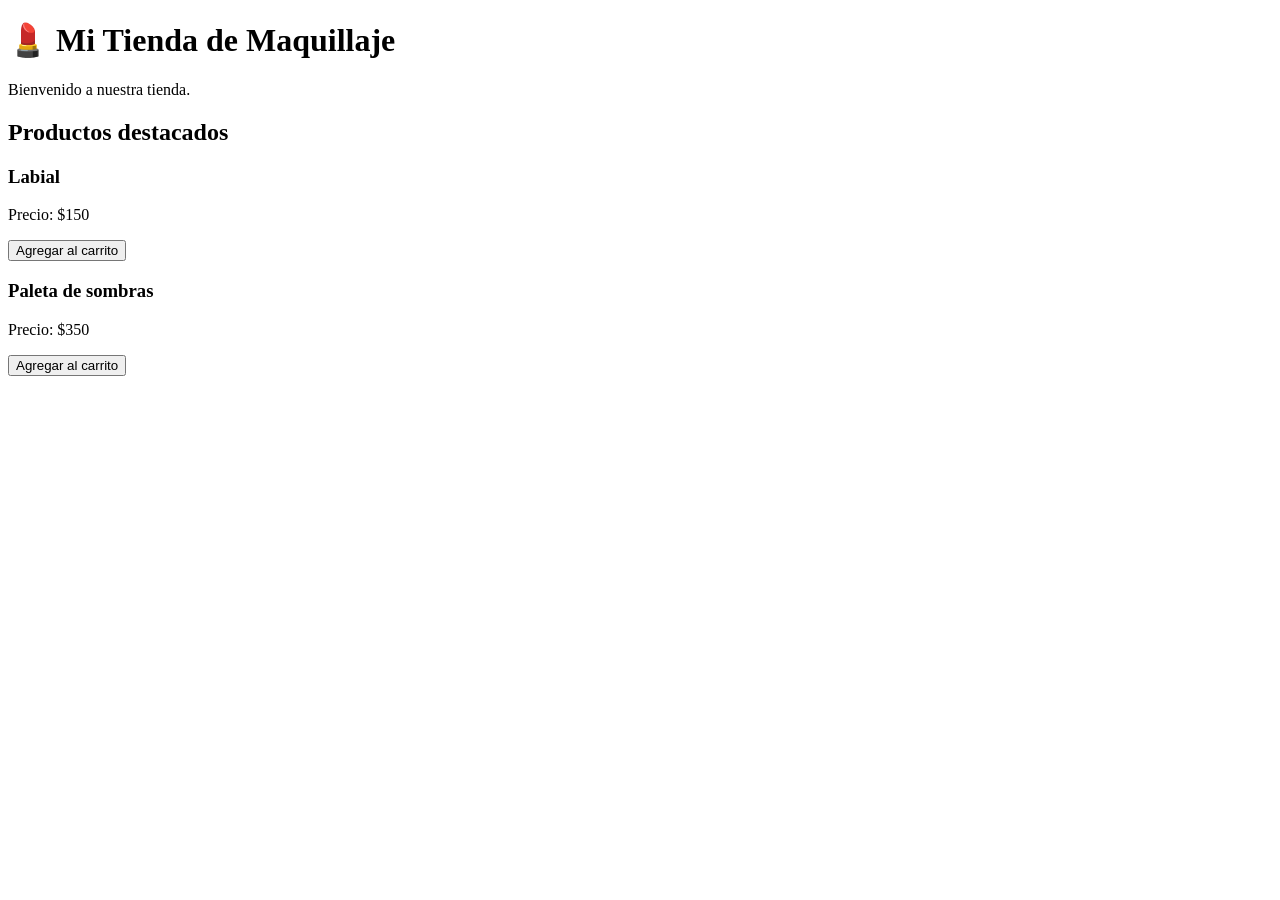
==== index.html @ 60d58ac3 "Add initial HTML structure for makeup store" ====
<!DOCTYPE html>
<html lang="es">
<head>
    <meta charset="UTF-8">
    <meta name="viewport" content="width=device-width, initial-scale=1.0">
    <title>Mi Tienda de Maquillaje</title>
</head>
 
<body>
 
    <h1>💄 Mi Tienda de Maquillaje</h1>
 
    <p>Bienvenido a nuestra tienda.</p>
 
    <h2>Productos destacados</h2>
 
    <div>
        <h3>Labial</h3>
        <p>Precio: $150</p>
        <button>Agregar al carrito</button>
    </div>
 
    <div>
        <h3>Paleta de sombras</h3>
        <p>Precio: $350</p>
        <button>Agregar al carrito</button>
    </div>
 
</body>
</html>
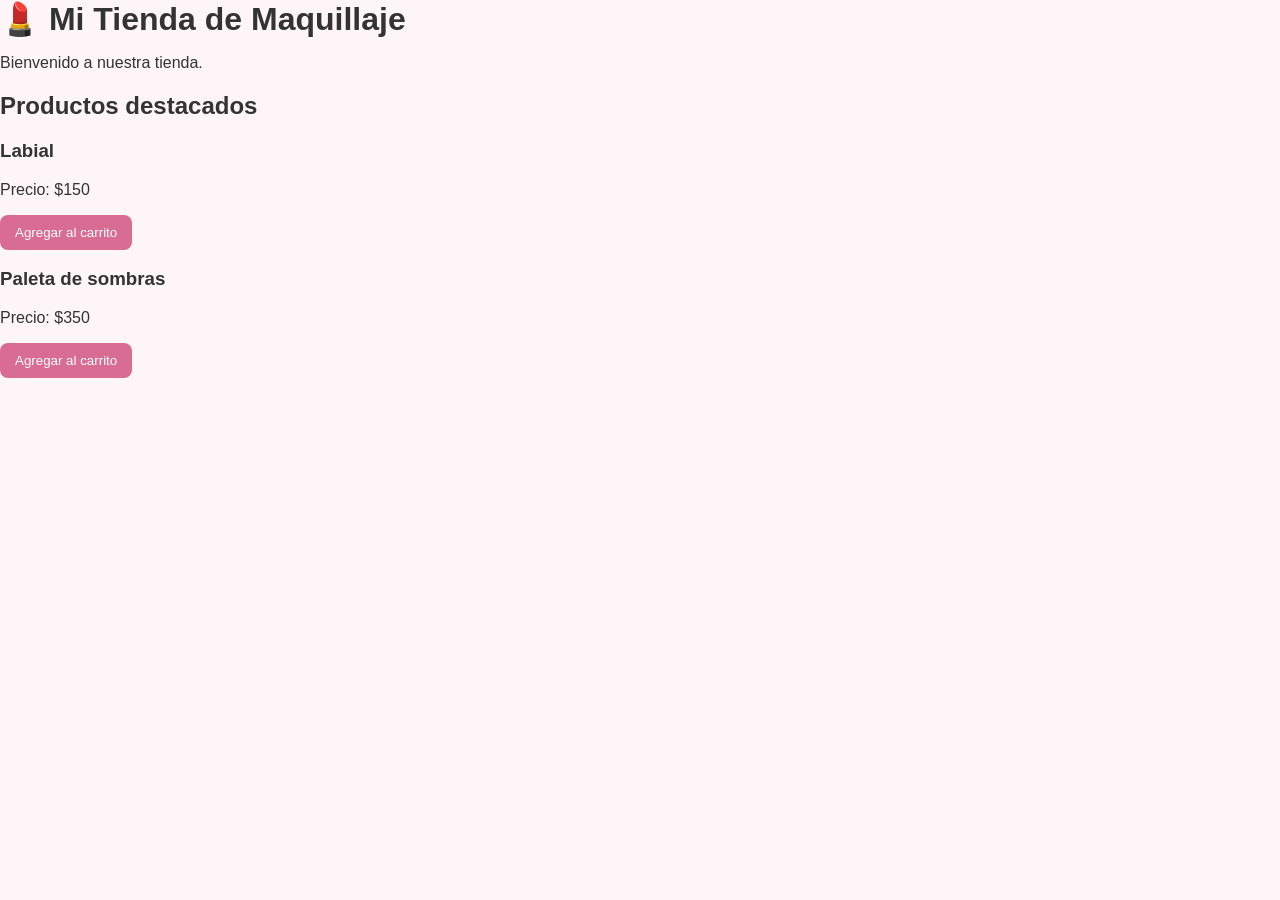
==== commit 2f6e6437: "Add link to estilos.css in index.html" ====
--- a/index.html
+++ b/index.html
@@ -3,6 +3,7 @@
 <head>
     <meta charset="UTF-8">
     <meta name="viewport" content="width=device-width, initial-scale=1.0">
+    <link rel="stylesheet" href="estilos.css">
     <title>Mi Tienda de Maquillaje</title>
 </head>
  
--- a/estilos.css
+++ b/estilos.css
@@ -0,0 +1,47 @@
+body {
+    font-family: Arial, sans-serif;
+    margin: 0;
+    background-color: #fdf5f8;
+    color: #333;
+}
+ 
+header {
+    background-color: #d96c92;
+    color: white;
+    text-align: center;
+    padding: 25px;
+}
+ 
+h1 {
+    margin: 0;
+}
+ 
+.productos {
+    display: flex;
+    justify-content: center;
+    gap: 30px;
+    padding: 40px;
+}
+ 
+.producto {
+    background-color: white;
+    padding: 25px;
+    width: 200px;
+    text-align: center;
+    border-radius: 15px;
+    box-shadow: 0 4px 10px rgba(0, 0, 0, 0.1);
+}
+ 
+button {
+    background-color: #d96c92;
+    color: white;
+    border: none;
+    padding: 10px 15px;
+    border-radius: 8px;
+    cursor: pointer;
+}
+ 
+button:hover {
+    background-color: #b94f75;
+}
+ 
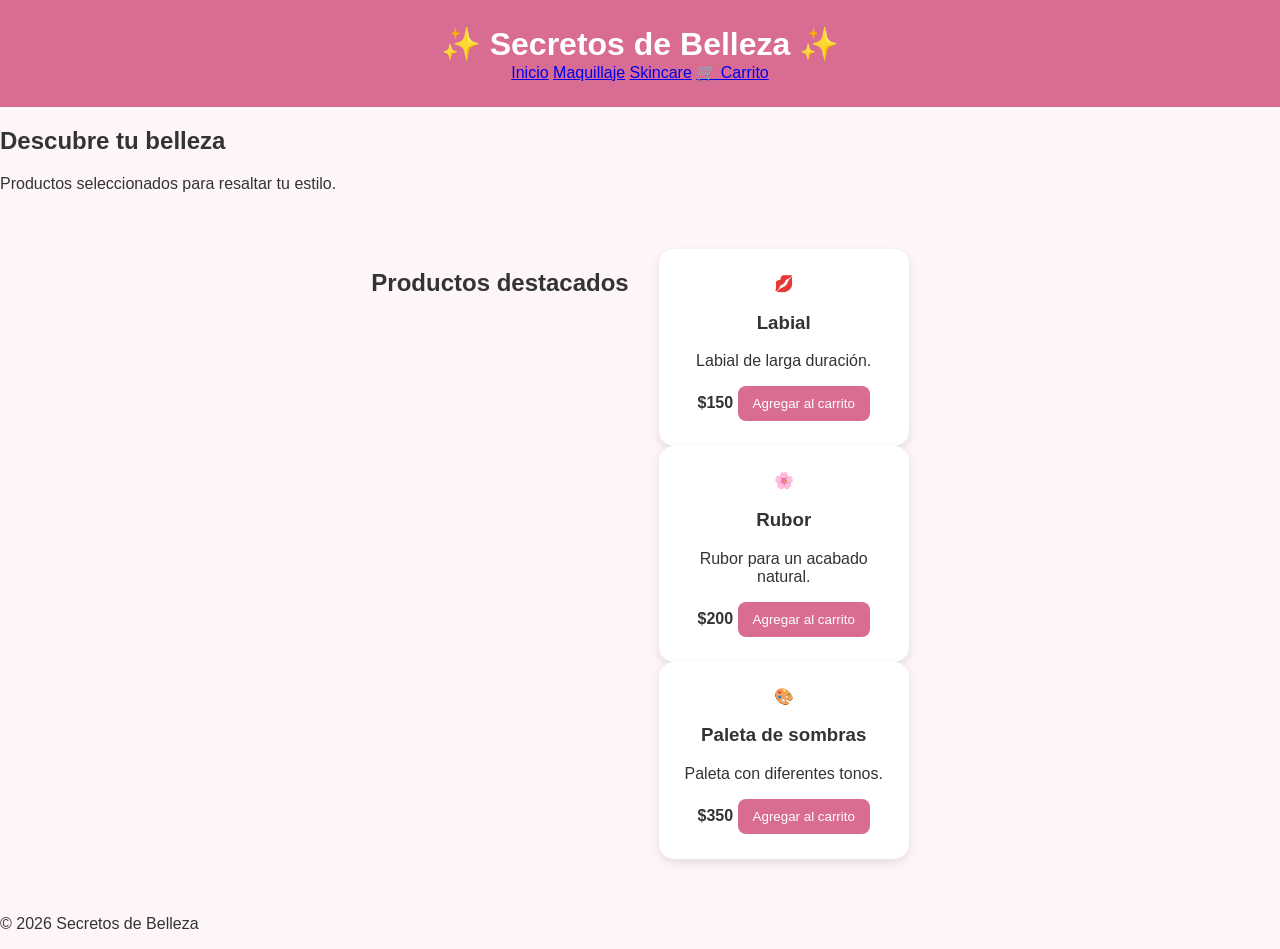
==== commit 85933981: "Update store name and enhance product sections" ====
--- a/index.html
+++ b/index.html
@@ -1,31 +1,113 @@
 <!DOCTYPE html>
 <html lang="es">
+ 
 <head>
     <meta charset="UTF-8">
     <meta name="viewport" content="width=device-width, initial-scale=1.0">
+ 
     <link rel="stylesheet" href="estilos.css">
-    <title>Mi Tienda de Maquillaje</title>
+ 
+    <title>Secretos de Belleza</title>
 </head>
  
 <body>
  
-    <h1>💄 Mi Tienda de Maquillaje</h1>
+    <header class="encabezado">
  
-    <p>Bienvenido a nuestra tienda.</p>
+        <h1>✨ Secretos de Belleza ✨</h1>
  
-    <h2>Productos destacados</h2>
+        <nav>
+            <a href="#">Inicio</a>
+            <a href="#">Maquillaje</a>
+            <a href="#">Skincare</a>
+            <a href="#">🛒 Carrito</a>
+        </nav>
  
-    <div>
-        <h3>Labial</h3>
-        <p>Precio: $150</p>
-        <button>Agregar al carrito</button>
-    </div>
+    </header>
  
-    <div>
-        <h3>Paleta de sombras</h3>
-        <p>Precio: $350</p>
-        <button>Agregar al carrito</button>
-    </div>
+ 
+    <main>
+ 
+        <section class="bienvenida">
+ 
+            <h2>Descubre tu belleza</h2>
+ 
+            <p>
+                Productos seleccionados para resaltar tu estilo.
+            </p>
+ 
+        </section>
+ 
+ 
+        <section class="productos">
+ 
+            <h2>Productos destacados</h2>
+ 
+            <div class="lista-productos">
+ 
+                <div class="producto">
+ 
+                    <div class="imagen-producto">
+                        💋
+                    </div>
+ 
+                    <h3>Labial</h3>
+ 
+                    <p>Labial de larga duración.</p>
+ 
+                    <strong>$150</strong>
+ 
+                    <button>Agregar al carrito</button>
+ 
+                </div>
+ 
+ 
+                <div class="producto">
+ 
+                    <div class="imagen-producto">
+                        🌸
+                    </div>
+ 
+                    <h3>Rubor</h3>
+ 
+                    <p>Rubor para un acabado natural.</p>
+ 
+                    <strong>$200</strong>
+ 
+                    <button>Agregar al carrito</button>
+ 
+                </div>
+ 
+ 
+                <div class="producto">
+ 
+                    <div class="imagen-producto">
+                        🎨
+                    </div>
+ 
+                    <h3>Paleta de sombras</h3>
+ 
+                    <p>Paleta con diferentes tonos.</p>
+ 
+                    <strong>$350</strong>
+ 
+                    <button>Agregar al carrito</button>
+ 
+                </div>
+ 
+            </div>
+ 
+        </section>
+ 
+    </main>
+ 
+ 
+    <footer>
+ 
+        <p>© 2026 Secretos de Belleza</p>
+ 
+    </footer>
  
 </body>
+ 
 </html>
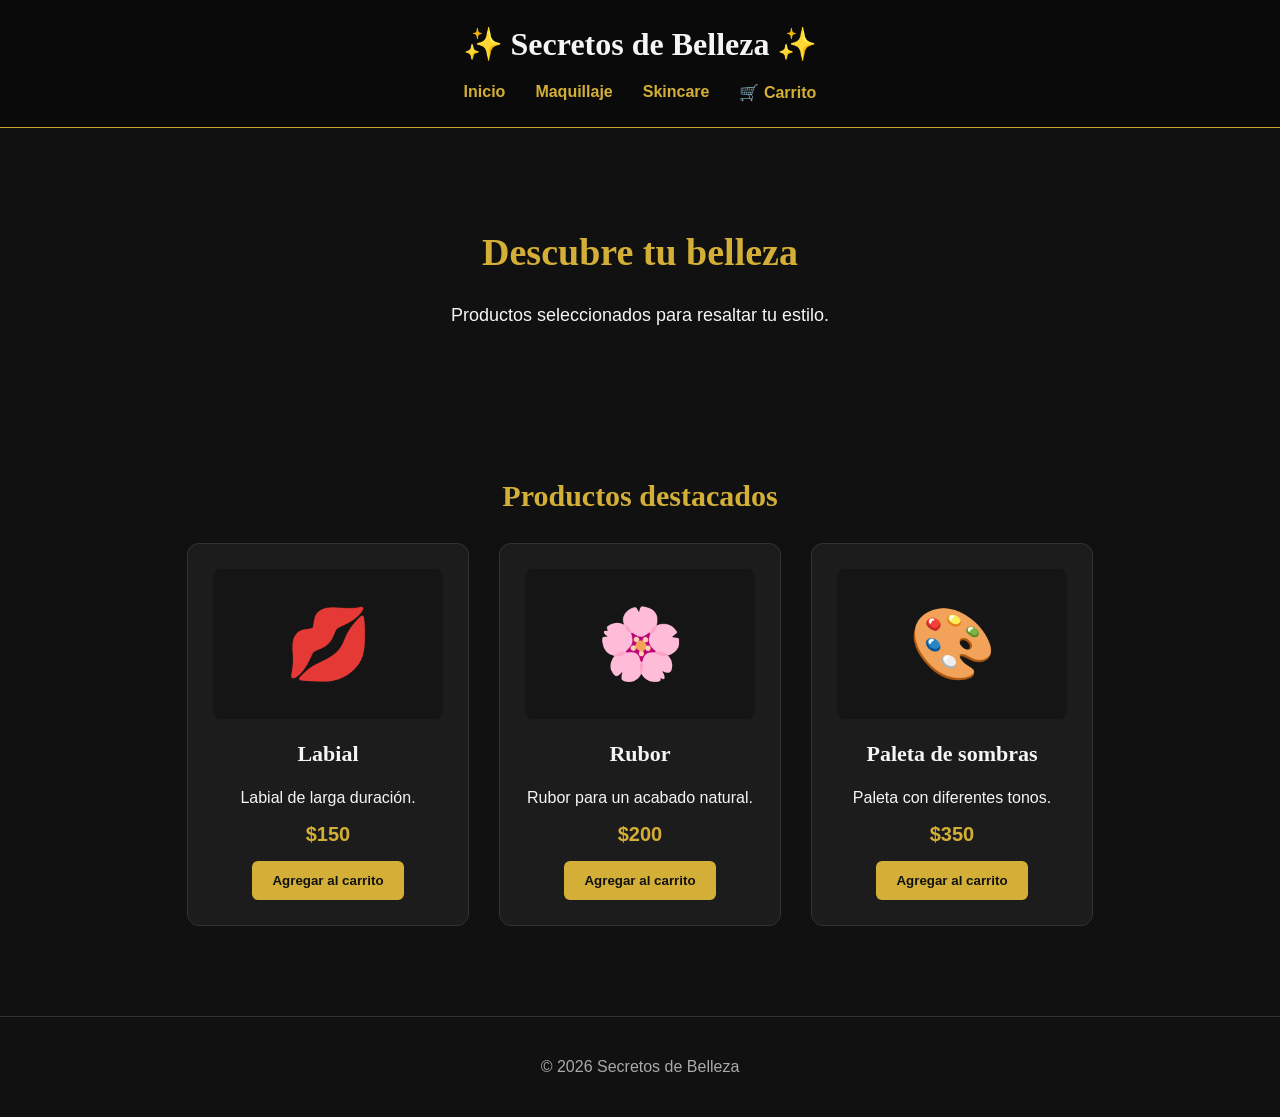
==== commit 04e60a72: "Add script tag for external JavaScript file" ====
--- a/index.html
+++ b/index.html
@@ -107,6 +107,8 @@
         <p>© 2026 Secretos de Belleza</p>
  
     </footer>
+
+ <script src="script.js"></script>
  
 </body>
  
--- a/estilos.css
+++ b/estilos.css
@@ -1,40 +1,161 @@
+/* Diseño general */
+ 
 body {
+    margin: 0;
     font-family: Arial, sans-serif;
-    margin: 0;
-    background-color: #fdf5f8;
-    color: #333;
+    background-color: #111111;
+    color: #f5f5f5;
 }
  
-header {
-    background-color: #d96c92;
-    color: white;
+ 
+/* Encabezado */
+ 
+.encabezado {
+    background-color: #0a0a0a;
+    padding: 25px;
     text-align: center;
-    padding: 25px;
+    border-bottom: 1px solid #c9a227;
 }
  
-h1 {
-    margin: 0;
+.encabezado h1 {
+    margin: 0 0 20px;
+    font-family: Georgia, serif;
+    font-size: 32px;
 }
  
-.productos {
+ 
+/* Menú */
+ 
+nav {
     display: flex;
     justify-content: center;
     gap: 30px;
-    padding: 40px;
 }
  
-.producto {
-    background-color: white;
-    padding: 25px;
-    width: 200px;
-    text-align: center;
-    border-radius: 15px;
-    box-shadow: 0 4px 10px rgba(0, 0, 0, 0.1);
+nav a {
+    color: #d4af37;
+    text-decoration: none;
+    font-weight: bold;
 }
  
+nav a:hover {
+    color: white;
+}
+ 
+ 
+/* Bienvenida */
+ 
+.bienvenida {
+    text-align: center;
+    padding: 70px 20px;
+}
+ 
+.bienvenida h2 {
+    font-family: Georgia, serif;
+    font-size: 38px;
+    color: #d4af37;
+}
+ 
+.bienvenida p {
+    font-size: 18px;
+}
+ 
+ 
+/* Productos */
+ 
+.productos {
+    padding: 40px 20px;
+    text-align: center;
+}
+ 
+.productos h2 {
+    font-family: Georgia, serif;
+    font-size: 30px;
+    color: #d4af37;
+}
+ 
+ 
+.lista-productos {
+    display: flex;
+    justify-content: center;
+    gap: 30px;
+    flex-wrap: wrap;
+    margin-top: 30px;
+}
+ 
+ 
+/* Tarjetas */
+ 
+.producto {
+    background-color: #1c1c1c;
+    width: 230px;
+    padding: 25px;
+    border: 1px solid #333333;
+    border-radius: 12px;
+    transition: transform 0.3s;
+}
+ 
+.producto:hover {
+    transform: translateY(-8px);
+    border-color: #d4af37;
+}
+ 
+ 
+/* Imagen */
+ 
+.imagen-producto {
+    height: 150px;
+    display: flex;
+    justify-content: center;
+    align-items: center;
+    font-size: 70px;
+    background-color: #151515;
+    border-radius: 8px;
+    margin-bottom: 20px;
+}
+ 
+ 
+/* Información */
+ 
+.producto h3 {
+    font-family: Georgia, serif;
+    font-size: 22px;
+}
+ 
+.producto strong {
+    display: block;
+    color: #d4af37;
+    font-size: 20px;
+    margin: 15px 0;
+}
+ 
+ 
+/* Botón */
+ 
 button {
-    background-color: #d96c92;
-    color: white;
+    background-color: #d4af37;
+    color: #111111;
+    border: none;
+    padding: 12px 20px;
+    border-radius: 6px;
+    font-weight: bold;
+    cursor: pointer;
+}
+ 
+button:hover {
+    background-color: #f0d36b;
+}
+ 
+ 
+/* Pie de página */
+ 
+footer {
+    text-align: center;
+    padding: 25px;
+    margin-top: 50px;
+    border-top: 1px solid #333333;
+    color: #aaaaaa;
+}
     border: none;
     padding: 10px 15px;
     border-radius: 8px;
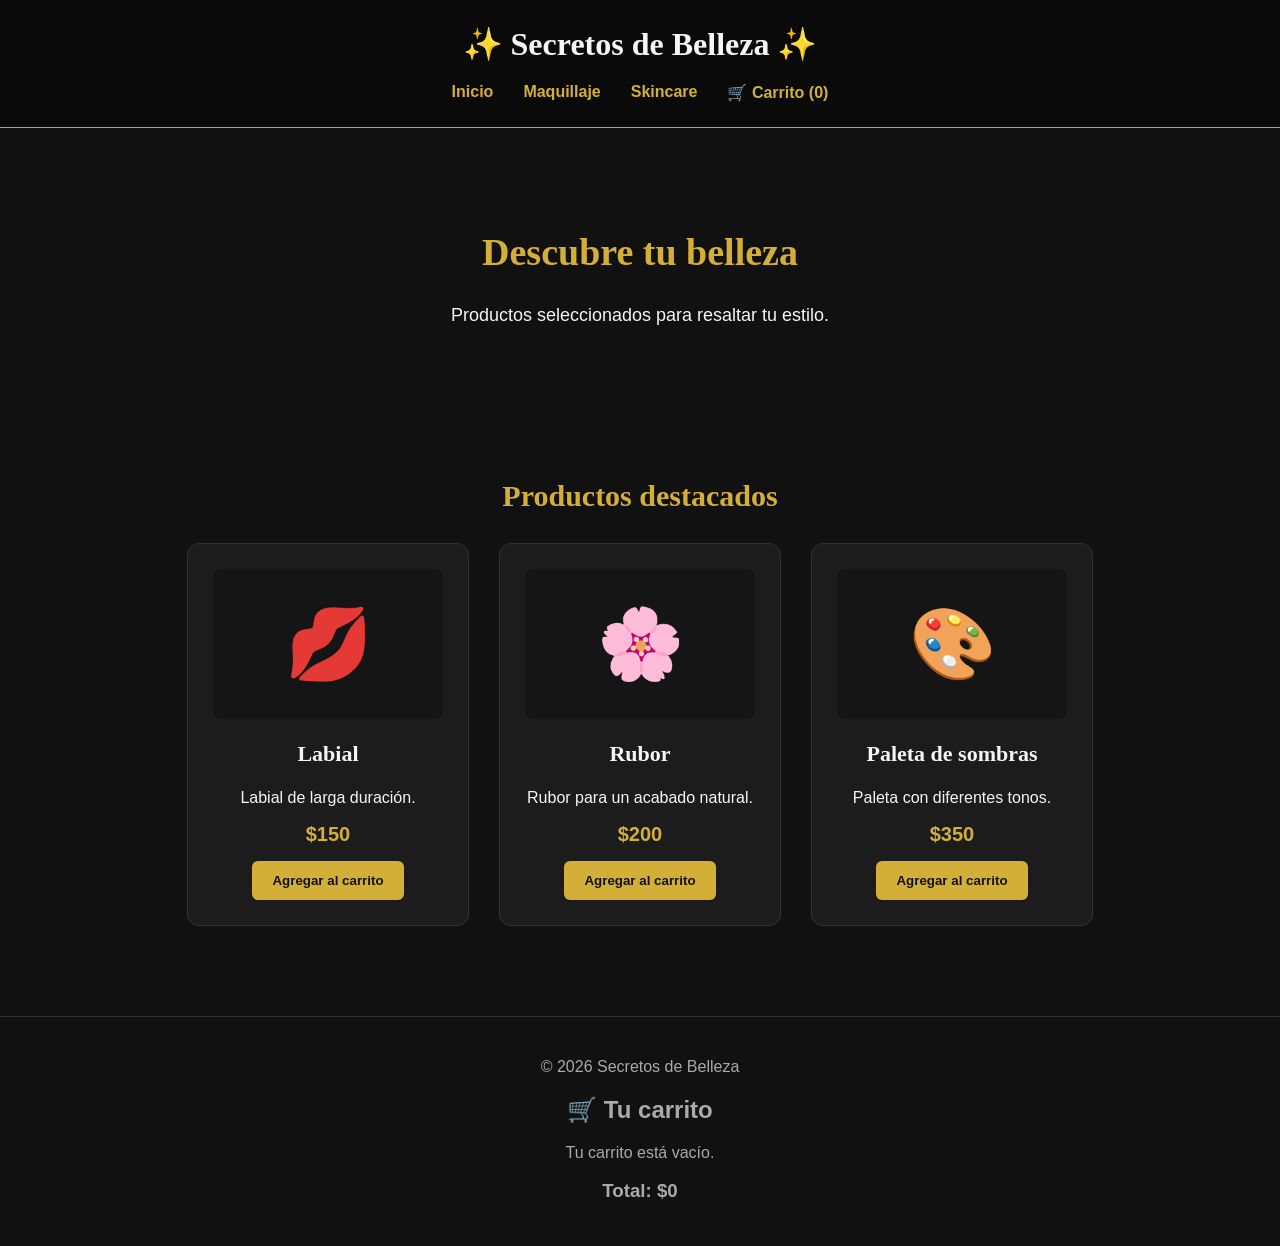
==== commit 89ddbfb3: "Implement shopping cart section in index.html Added a shopping cart section with total and item coun" ====
--- a/index.html
+++ b/index.html
@@ -20,7 +20,8 @@
             <a href="#">Inicio</a>
             <a href="#">Maquillaje</a>
             <a href="#">Skincare</a>
-            <a href="#">🛒 Carrito</a>
+            <a href="#carrito">🛒 Carrito (<span id="contador-carrito">0</span>)</a>
+ 
         </nav>
  
     </header>
@@ -57,7 +58,9 @@
  
                     <strong>$150</strong>
  
-                    <button>Agregar al carrito</button>
+                   <button onclick="agregarAlCarrito('Labial', 150)">
+    Agregar al carrito
+</button>
  
                 </div>
  
@@ -74,7 +77,10 @@
  
                     <strong>$200</strong>
  
-                    <button>Agregar al carrito</button>
+                    <button onclick="agregarAlCarrito('Rubor', 200)">
+    Agregar al carrito
+</button>
+ 
  
                 </div>
  
@@ -91,7 +97,9 @@
  
                     <strong>$350</strong>
  
-                    <button>Agregar al carrito</button>
+                    <button onclick="agregarAlCarrito('Paleta de sombras', 350)">
+    Agregar al carrito
+</button>
  
                 </div>
  
@@ -105,7 +113,18 @@
     <footer>
  
         <p>© 2026 Secretos de Belleza</p>
+ <section id="carrito" class="carrito">
  
+    <h2>🛒 Tu carrito</h2>
+ 
+    <div id="lista-carrito">
+        <p>Tu carrito está vacío.</p>
+    </div>
+ 
+    <h3>Total: $<span id="total-carrito">0</span></h3>
+ 
+</section>
+     
     </footer>
 
  <script src="script.js"></script>
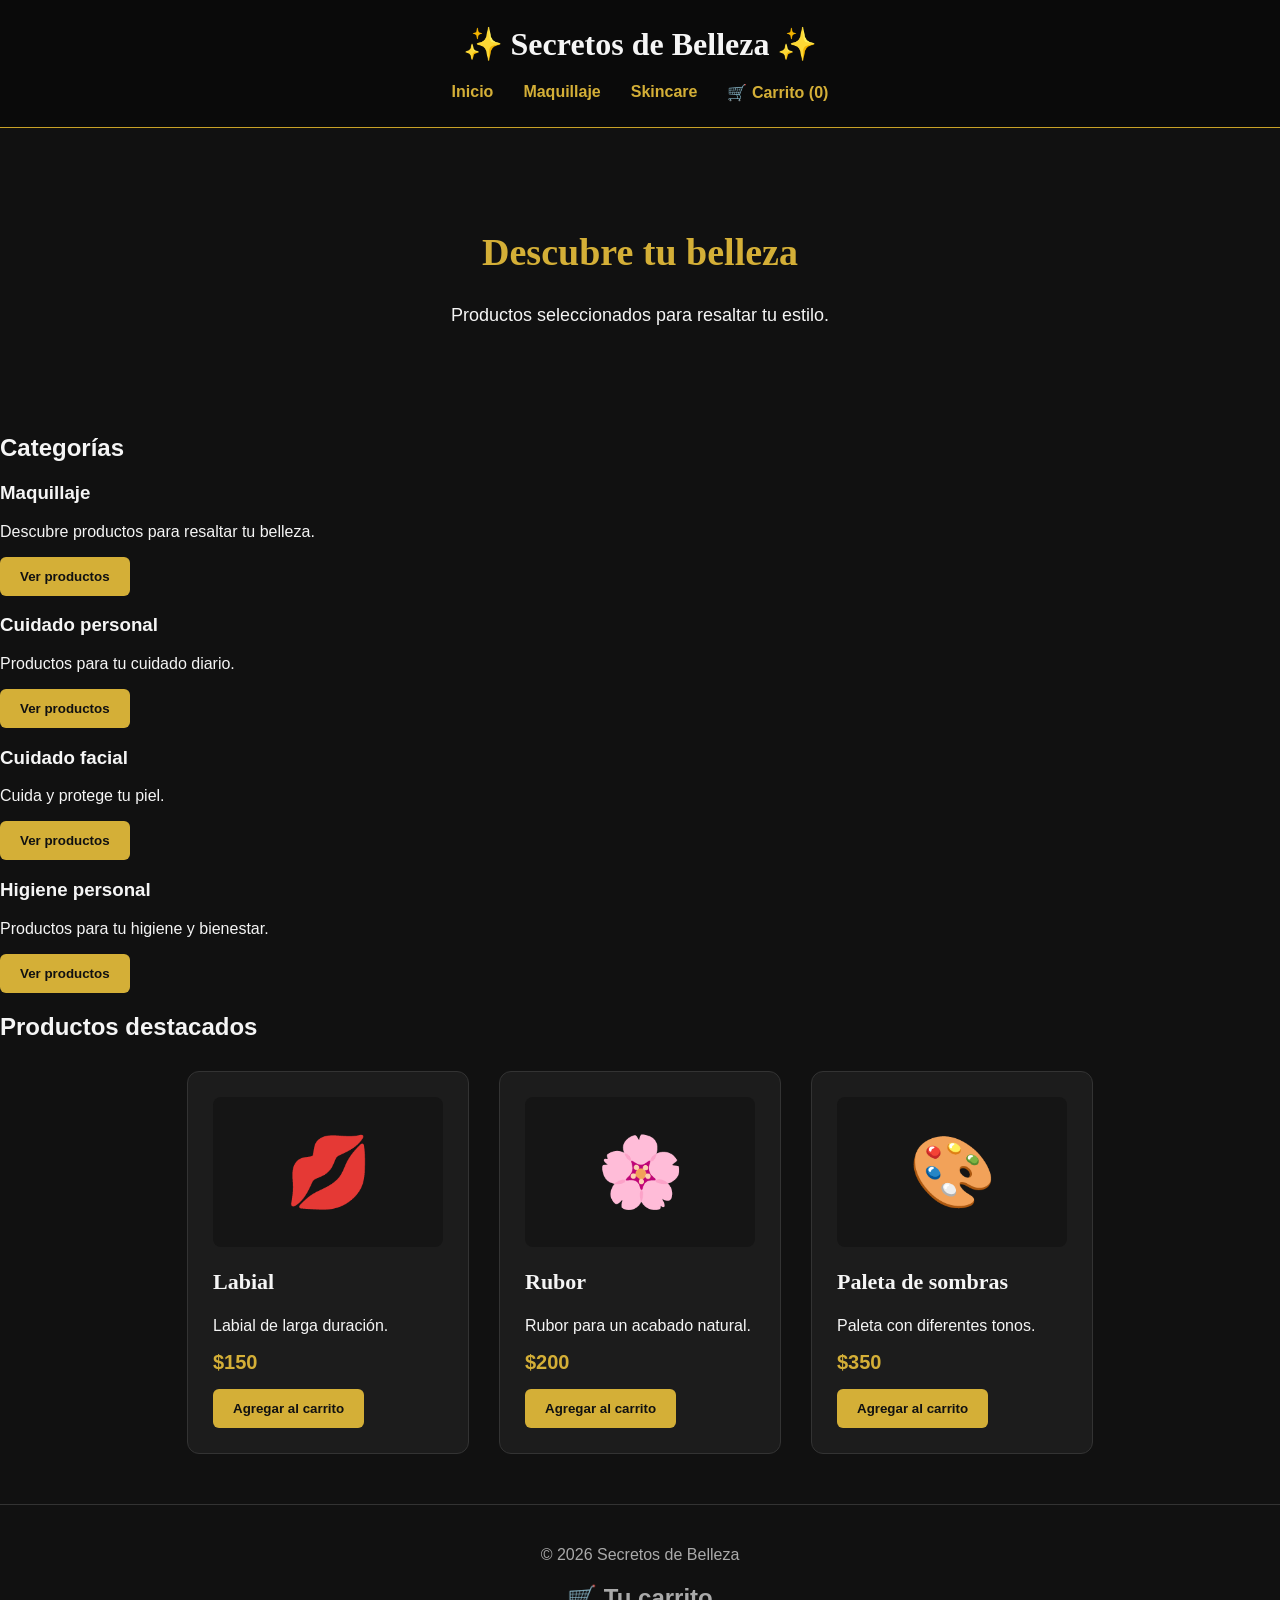
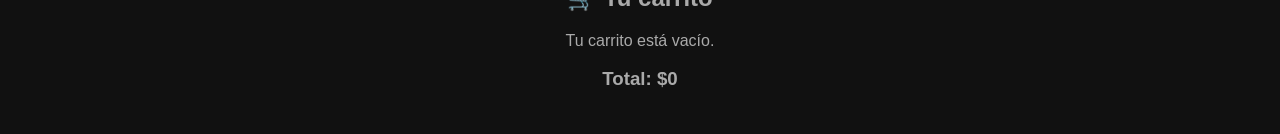
==== commit c25e239e: "Rename section from 'productos' to 'categorias'" ====
--- a/index.html
+++ b/index.html
@@ -40,7 +40,39 @@
         </section>
  
  
-        <section class="productos">
+        <section class="categorias">
+ 
+    <h2>Categorías</h2>
+ 
+    <div class="lista-categorias">
+ 
+        <div class="categoria">
+            <h3>Maquillaje</h3>
+            <p>Descubre productos para resaltar tu belleza.</p>
+            <button>Ver productos</button>
+        </div>
+ 
+        <div class="categoria">
+            <h3>Cuidado personal</h3>
+            <p>Productos para tu cuidado diario.</p>
+            <button>Ver productos</button>
+        </div>
+ 
+        <div class="categoria">
+            <h3>Cuidado facial</h3>
+            <p>Cuida y protege tu piel.</p>
+            <button>Ver productos</button>
+        </div>
+ 
+        <div class="categoria">
+            <h3>Higiene personal</h3>
+            <p>Productos para tu higiene y bienestar.</p>
+            <button>Ver productos</button>
+        </div>
+ 
+    </div>
+ 
+</section>
  
             <h2>Productos destacados</h2>
  
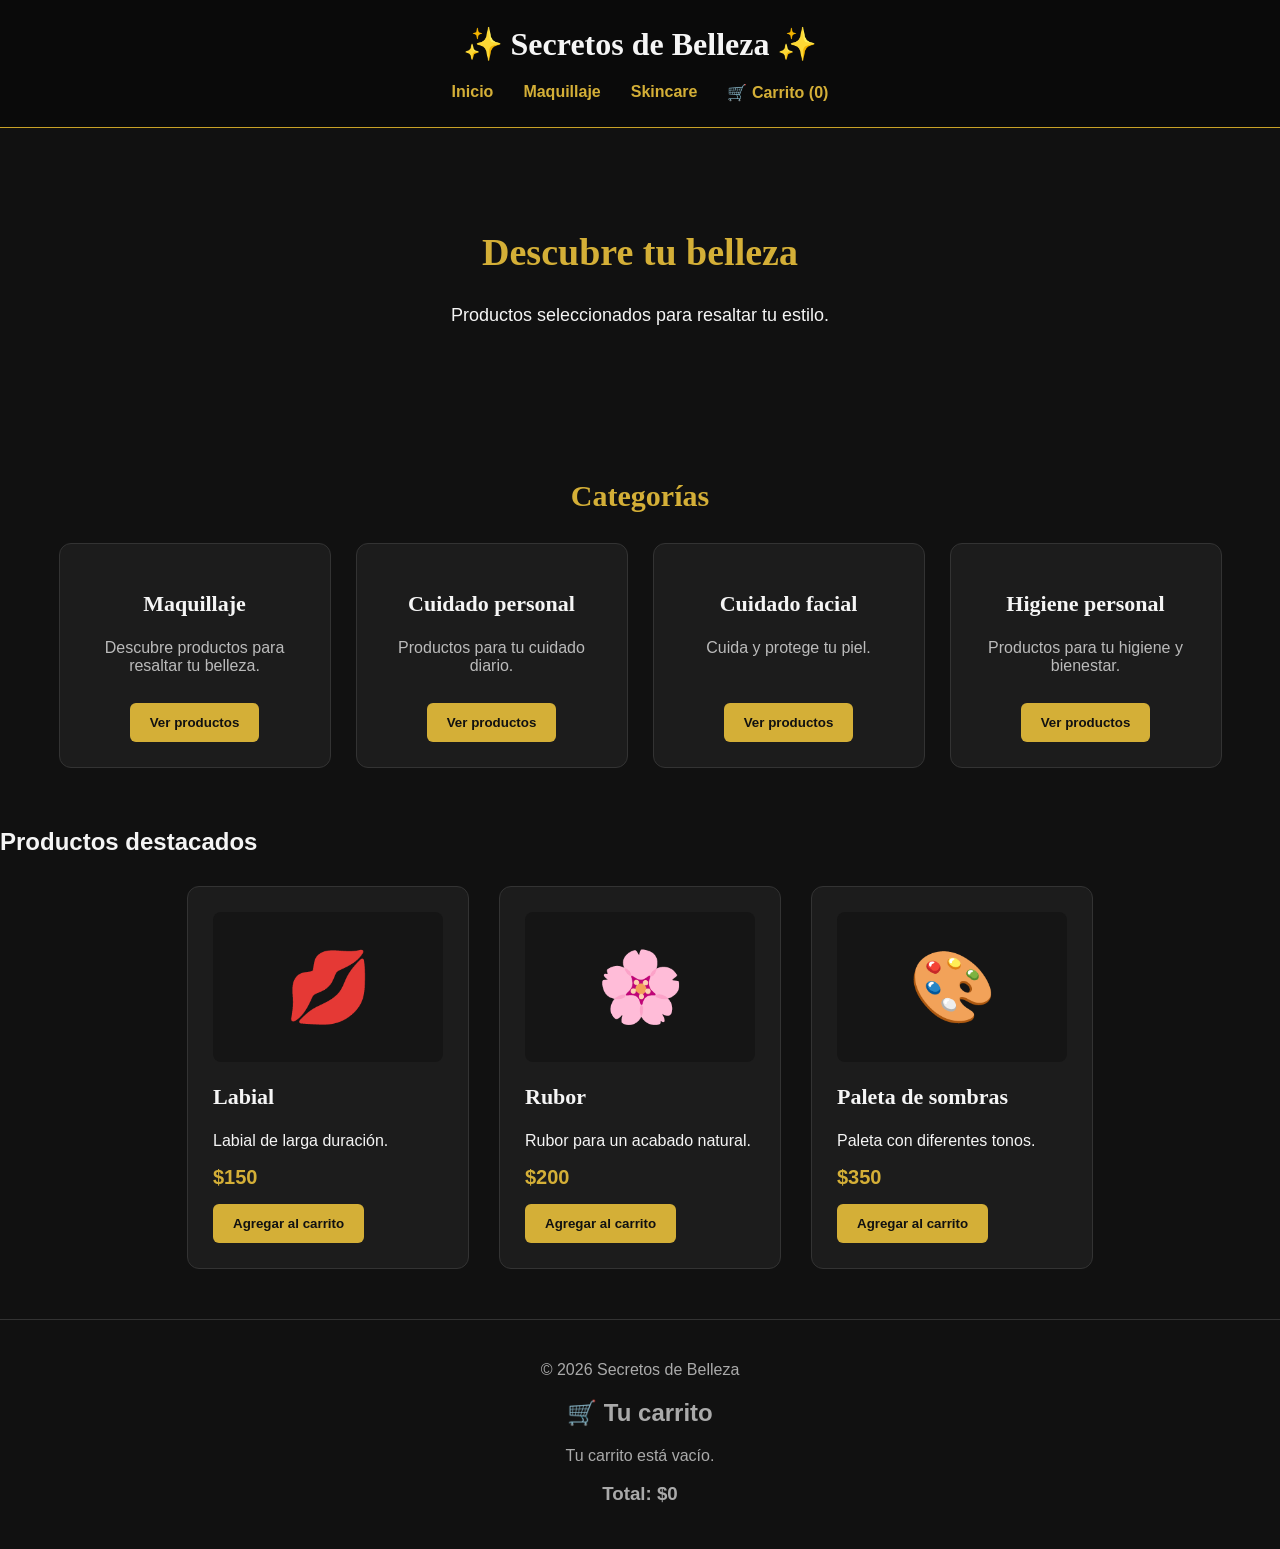
==== commit 4427a4e3: "Wrap button in link for maquillaje section" ====
--- a/index.html
+++ b/index.html
@@ -49,7 +49,9 @@
         <div class="categoria">
             <h3>Maquillaje</h3>
             <p>Descubre productos para resaltar tu belleza.</p>
-            <button>Ver productos</button>
+           <a href="maquillaje.html">
+    <button>Ver productos</button>
+</a>
         </div>
  
         <div class="categoria">
--- a/estilos.css
+++ b/estilos.css
@@ -166,3 +166,46 @@
     background-color: #b94f75;
 }
  
+.categorias {
+    padding: 40px 20px;
+    text-align: center;
+}
+ 
+.categorias h2 {
+    font-family: Georgia, serif;
+    font-size: 30px;
+    color: #d4af37;
+}
+ 
+.lista-categorias {
+    display: flex;
+    justify-content: center;
+    gap: 25px;
+    flex-wrap: wrap;
+    margin-top: 30px;
+}
+ 
+.categoria {
+    background-color: #1c1c1c;
+    width: 220px;
+    padding: 25px;
+    border: 1px solid #333333;
+    border-radius: 12px;
+    transition: transform 0.3s, border-color 0.3s;
+}
+ 
+.categoria:hover {
+    transform: translateY(-8px);
+    border-color: #d4af37;
+}
+ 
+.categoria h3 {
+    font-family: Georgia, serif;
+    font-size: 22px;
+    color: #f5f5f5;
+}
+ 
+.categoria p {
+    color: #bbbbbb;
+    min-height: 48px;
+}
